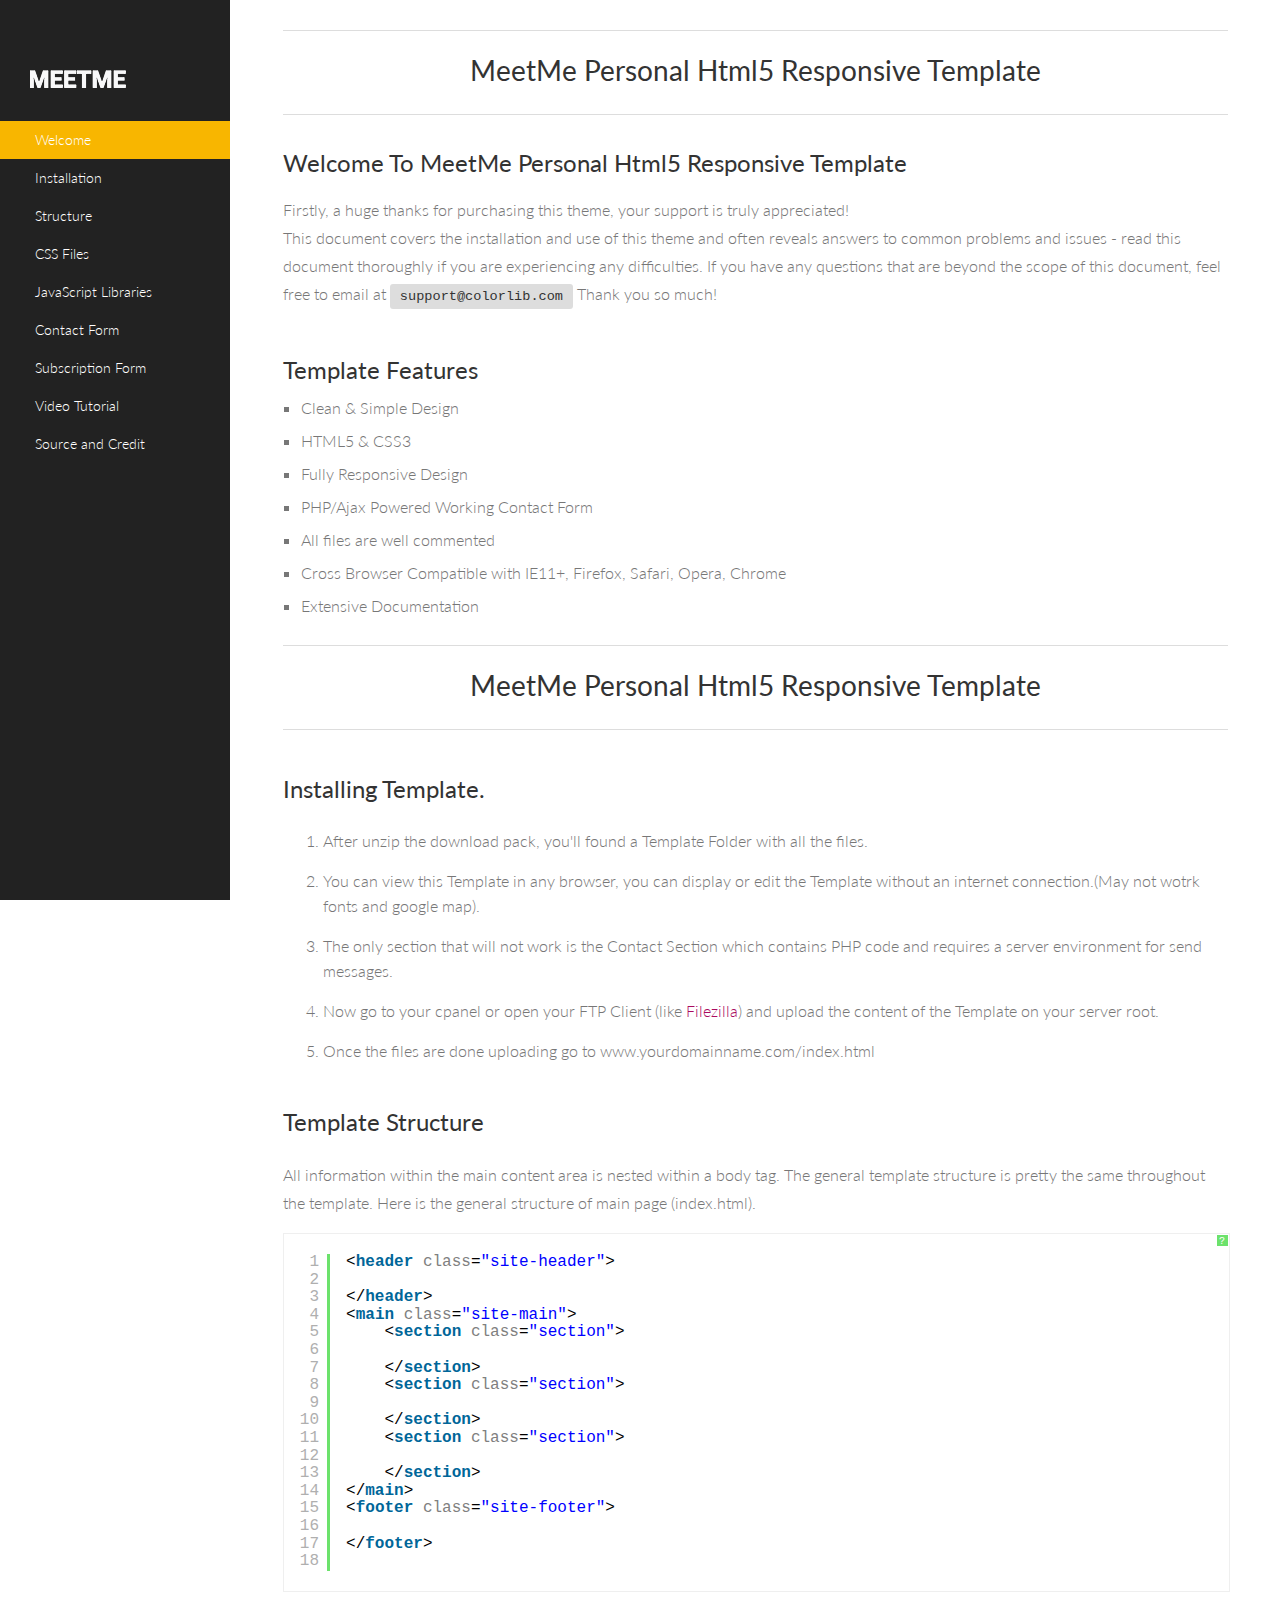
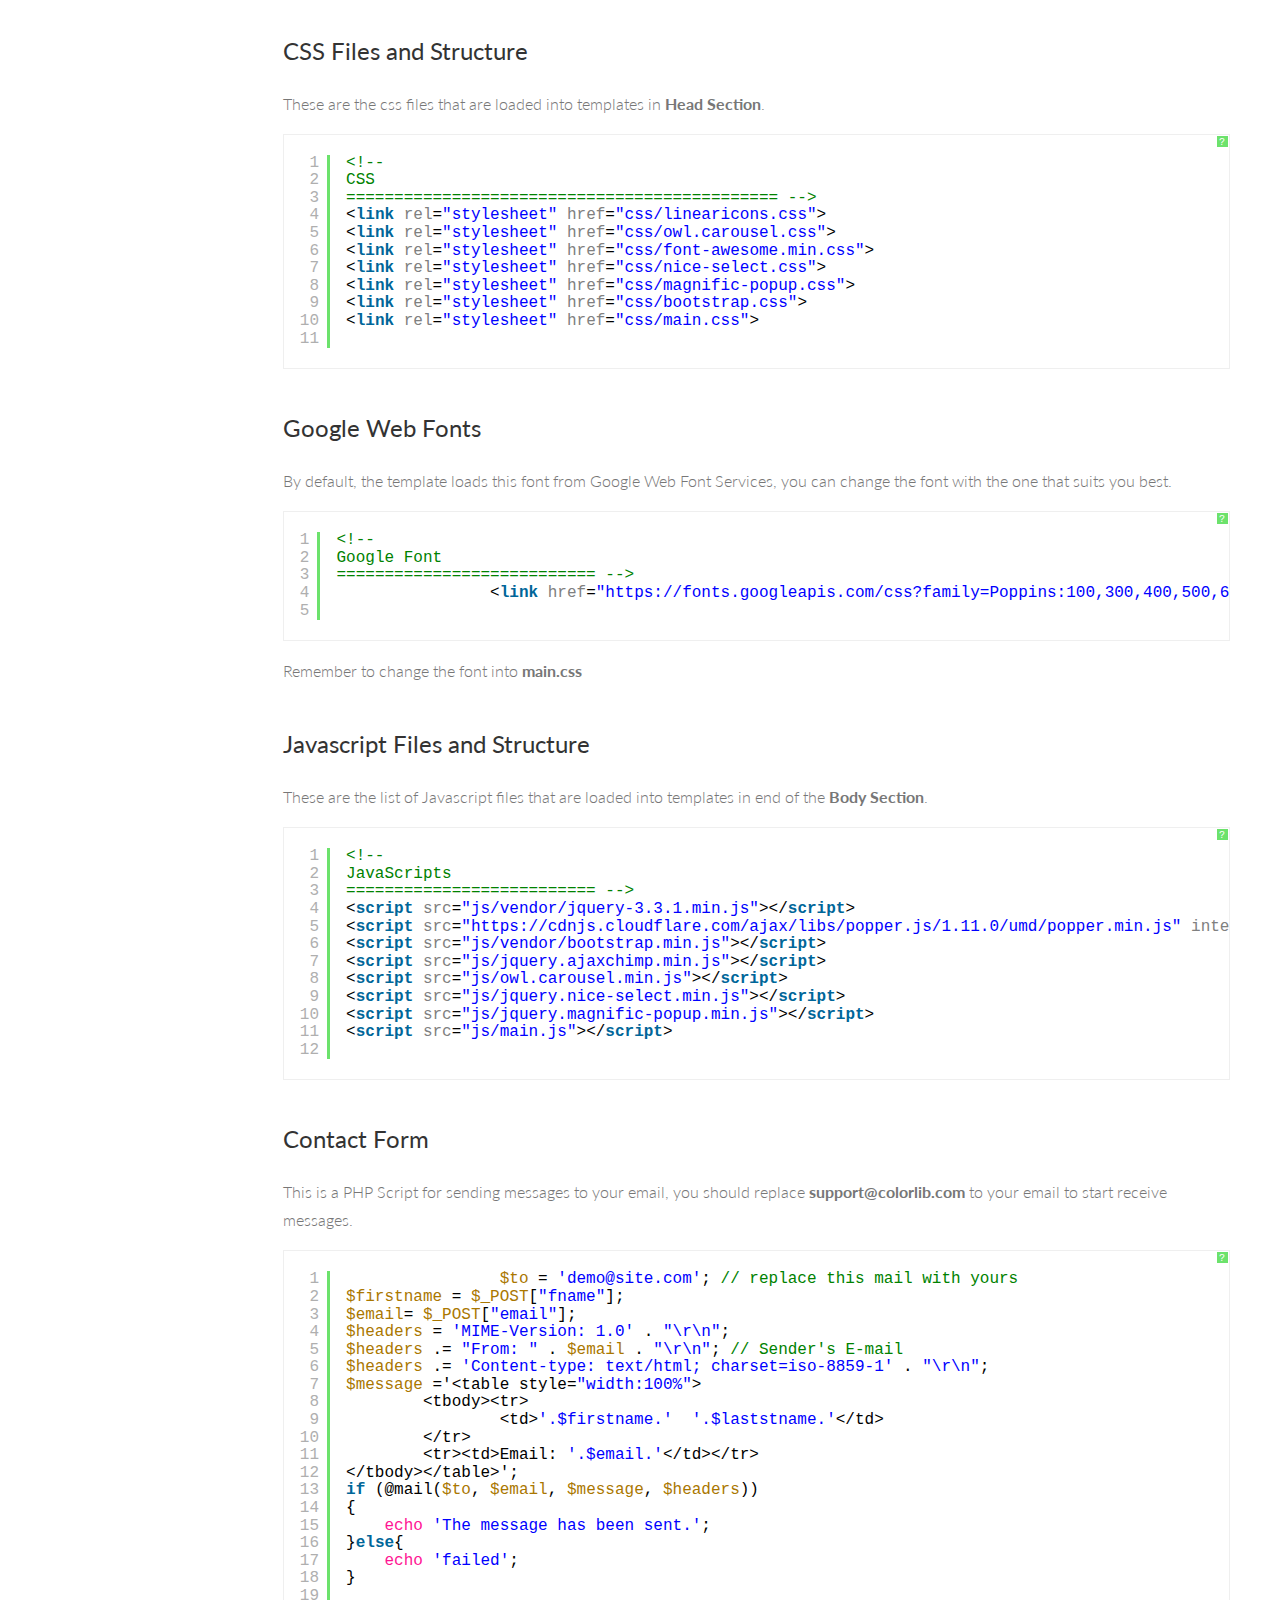
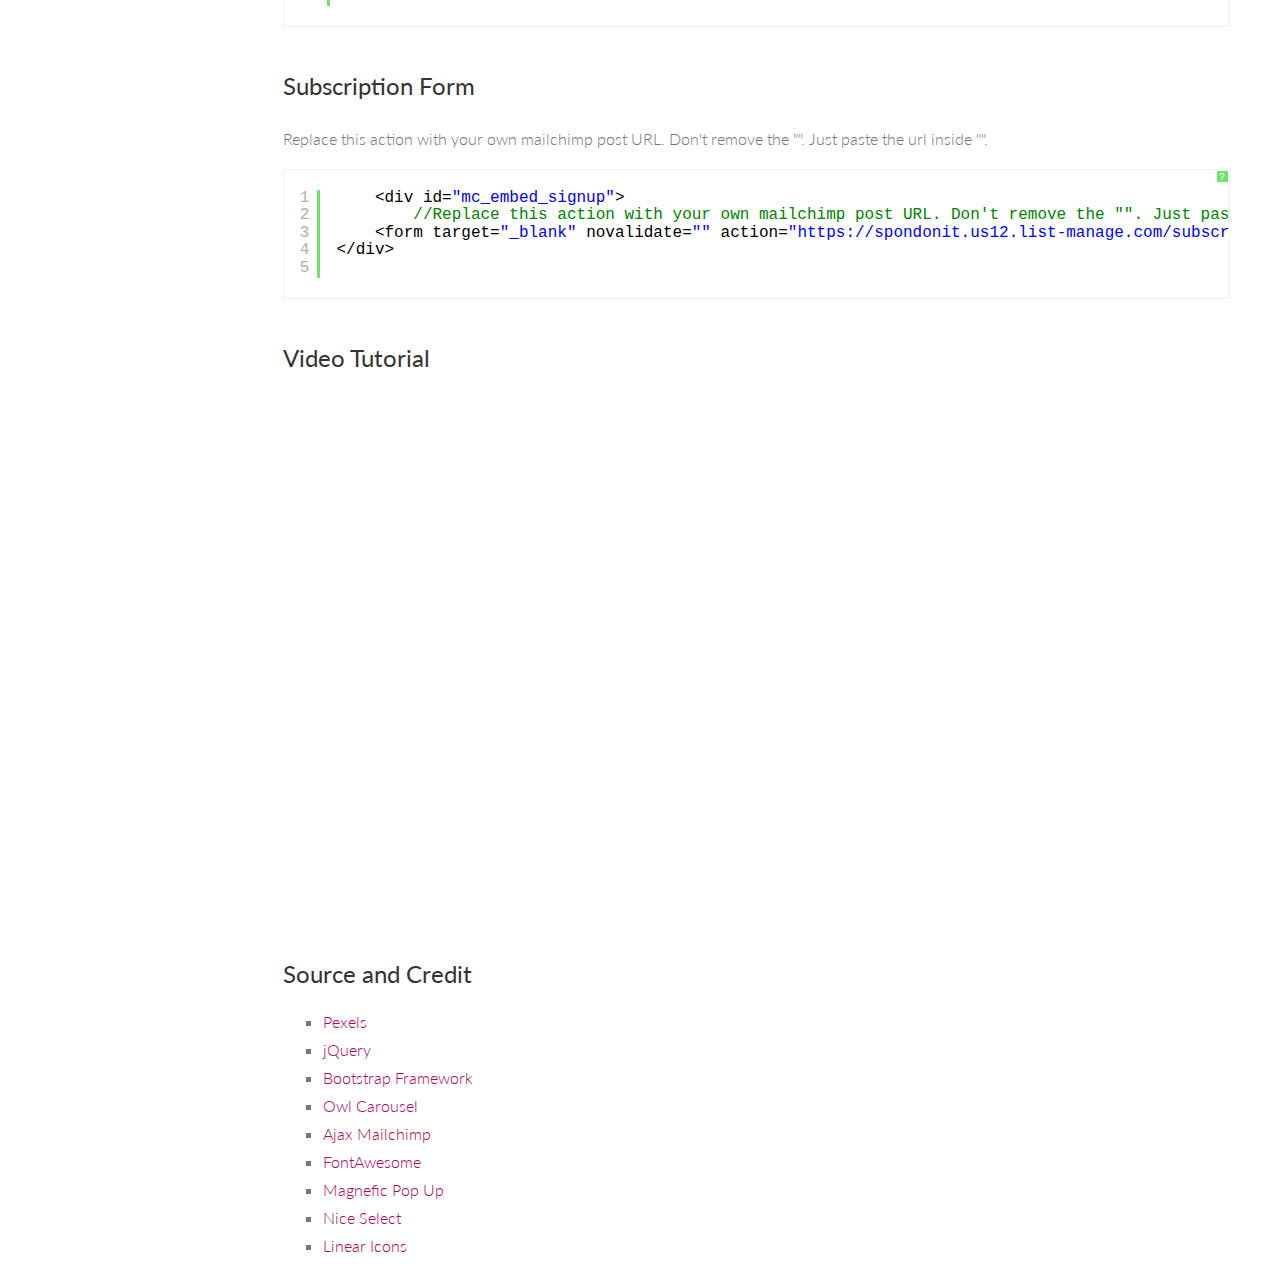
==== MeetMe-doc/index.html @ 57470199 "Initial commit with original template" ====
<!DOCTYPE html>
<!--[if lt IE 7]>      <html class="no-js lt-ie9 lt-ie8 lt-ie7"> <![endif]-->
<!--[if IE 7]>         <html class="no-js lt-ie9 lt-ie8"> <![endif]-->
<!--[if IE 8]>         <html class="no-js lt-ie9"> <![endif]-->
<!--[if gt IE 8]><!--> <html class="no-js"> <!--<![endif]-->
<head>
	<meta charset="utf-8">
	<title>MeetMe Personal</title>
	<meta name="description" content="">
	<!-- Mobile Specific Meta -->
	<meta name="viewport" content="width=device-width, initial-scale=1">
	
	<!-- <link rel="shortcut icon" href="img/favicon.png"> -->
	
	<link href='http://fonts.googleapis.com/css?family=Lato:300,400,700' rel='stylesheet'>
	
	<!-- Syntax Highlighter -->
	<link rel="stylesheet" type="text/css" href="syntax-highlighter/styles/shCore.css" media="all">
	<link rel="stylesheet" type="text/css" href="syntax-highlighter/styles/shThemeDefault.css" media="all">
	
	<!-- Font Awesome CSS-->
	<link rel="stylesheet" href="css/font-awesome.min.css">
	<!-- Normalize/Reset CSS-->
	<link rel="stylesheet" href="css/normalize.min.css">
	<!-- Main CSS-->
	<link rel="stylesheet" href="css/main.css">
	
</head>

<body id="welcome">
	
	<aside class="left-sidebar">
		<div class="logo">
			<a href="#welcome">
				<img src="img/logo.png" alt="">
			</a>
		</div>
		<nav class="left-nav">
			<ul id="nav">
				<li class="current"><a href="#welcome">Welcome</a></li>
				<li><a href="#installation">Installation</a></li>
				<li><a href="#tmpl-structure">Structure</a></li>
				<li><a href="#css-structure">CSS Files</a></li>
				<li><a href="#javascript">JavaScript Libraries</a></li>
				<li><a href="#contact-form">Contact Form</a></li>
				<li><a href="#subscription-form">Subscription Form</a></li>
				<li><a href="#video">Video Tutorial</a></li>
				<li><a href="#credit">Source and Credit</a></li>
			</ul>
		</nav>
	</aside>
	
	<div id="main-wrapper">
		<div class="main-content">
			<section id="welcome">
				<div class="content-header">
					<h1>MeetMe Personal Html5 Responsive Template</h1>
				</div>
				<div class="welcome">
					
					<h2 class="twenty">Welcome To MeetMe Personal Html5 Responsive Template</h2>
					<p>Firstly, a huge thanks for purchasing this theme, your support is truly appreciated!</p>
					<p>This document covers the installation and use of this theme and often reveals answers to common problems and issues - read this document thoroughly if you are experiencing any difficulties. If you have any questions that are beyond the scope of this document, feel free to email at <code><a href="mailto:support@colorlib.com">support@colorlib.com</a></code> Thank you so much!</p>
				</div>
				
				<div class="features">
					<h2 class="twenty">Template Features</h2>
					
					<ul>
						<li>Clean &amp; Simple Design</li>
						<li>HTML5 &amp; CSS3</li>
						<li>Fully Responsive Design</li>
						<li>PHP/Ajax Powered Working Contact Form</li>
						<li>All files are well commented</li>
						<li>Cross Browser Compatible with IE11+, Firefox, Safari, Opera, Chrome</li>
						<li>Extensive Documentation</li>
					</ul>
				</div>
			</section>
			
			<section id="installation">
				<div class="content-header">
					<h1>MeetMe Personal Html5 Responsive Template</h1>
				</div>
				<h2 class="title">Installing Template.</h2>
				
				<div class="section-content">
					<ol>
						<li>After unzip the download pack, you'll found a Template Folder with all the files.</li>
						<li>You can view this Template in any browser, you can display or edit the Template without an internet connection.(May not wotrk fonts and google map).</li>
						<li>The only section that will not work is the Contact Section which contains PHP code and requires a server environment for send messages.</li>
						<li>Now go to your cpanel or open your FTP Client (like <a target="_blank" href="https://filezilla-project.org/download.php">Filezilla</a>) and upload the content of the Template on your server root.</li>
						<li>Once the files are done uploading go to www.yourdomainname.com/index.html</li>
					</ol>
				</div>
				
			</section>
			<section id="tmpl-structure">
				<h2 class="title">Template Structure</h2>
				<p class="fifteen">All information within the main content area is nested within a body tag. The general template structure is pretty the same throughout the template. Here is the general structure of main page (index.html).</p>
				            <pre class="brush: html">
					                <header class="site-header">
						                
					                </header>
					                <main class="site-main">
						                <section class="section">
							                
						                </section>
						                <section class="section">
							                
						                </section>
						                <section class="section">
							                
						                </section>
					                </main>
					                <footer class="site-footer">
						                
					                </footer>
				</pre>
			</section>
			<section id="css-structure">
				<h2 class="title">CSS Files and Structure</h2>
				<p class="fifteen">These are the css files that are loaded into templates in <strong>Head Section</strong>.</p>
				            <pre class="brush: html">
					<!--
					CSS
					============================================= -->
					<link rel="stylesheet" href="css/linearicons.css">
					<link rel="stylesheet" href="css/owl.carousel.css">
					<link rel="stylesheet" href="css/font-awesome.min.css">
					<link rel="stylesheet" href="css/nice-select.css">
					<link rel="stylesheet" href="css/magnific-popup.css">
					<link rel="stylesheet" href="css/bootstrap.css">
					<link rel="stylesheet" href="css/main.css">
				</pre>
				
				<h2 class="title">Google Web Fonts</h2>
				
				<p>By default, the template loads this font from Google Web Font Services, you can change the font with the one that suits you best.</p>
				
				            <pre class="brush:html">                
					<!--
					Google Font
					=========================== -->
					                <link href="https://fonts.googleapis.com/css?family=Poppins:100,300,400,500,600" rel="stylesheet"> 
				</pre>
				
				<p class="twenty">Remember to change the font into <strong>main.css</strong></p>
			</section>
			
			<section id="javascript">
				<h2 class="title">Javascript Files and Structure</h2>
				
				<p class="fifteen">These are the list of Javascript files that are loaded into templates in end of the <strong>Body Section</strong>.
					
					            <pre class="brush: html">
						<!--
						JavaScripts
						========================== -->
						<script src="js/vendor/jquery-3.3.1.min.js"></script>
						<script src="https://cdnjs.cloudflare.com/ajax/libs/popper.js/1.11.0/umd/popper.min.js" integrity="sha384-b/U6ypiBEHpOf/4+1nzFpr53nxSS+GLCkfwBdFNTxtclqqenISfwAzpKaMNFNmj4" crossorigin="anonymous"></script>
						<script src="js/vendor/bootstrap.min.js"></script>
						<script src="js/jquery.ajaxchimp.min.js"></script>
						<script src="js/owl.carousel.min.js"></script>
						<script src="js/jquery.nice-select.min.js"></script>
						<script src="js/jquery.magnific-popup.min.js"></script>
						<script src="js/main.js"></script>
					</pre>
				</section>
				
				<section id="contact-form">
					<h2 class="title"> Contact Form </h2>
					<p>This is a PHP Script for sending messages to your email, you should replace <strong>support@colorlib.com</strong> to your email to start receive messages.</p>
					            <pre class="brush:php">
						                    $to = 'demo@site.com'; // replace this mail with yours
						    $firstname = $_POST["fname"];
						    $email= $_POST["email"];
						    $headers = 'MIME-Version: 1.0' . "\r\n";
						    $headers .= "From: " . $email . "\r\n"; // Sender's E-mail
						    $headers .= 'Content-type: text/html; charset=iso-8859-1' . "\r\n";
						    $message ='<table style="width:100%">
							        <tr>
								            <td>'.$firstname.'  '.$laststname.'</td>
							        </tr>
							        <tr><td>Email: '.$email.'</td></tr>
						    </table>';
						    if (@mail($to, $email, $message, $headers))
						    {
						        echo 'The message has been sent.';
						    }else{
						        echo 'failed';
						    }
					</pre>
				</section>
				<section id="subscription-form">
					<h2 class="title"> Subscription Form </h2>
					<p>Replace this action with your own mailchimp post URL. Don't remove the "". Just paste the url inside "".</p>
					            <pre class="brush: javascript">
						        <div id="mc_embed_signup">
							        //Replace this action with your own mailchimp post URL. Don't remove the "". Just paste the url inside "".
						        <form target="_blank" novalidate action="https://spondonit.us12.list-manage.com/subscribe/post?u=1462626880ade1ac87bd9c93a&id=92a4423d01" method="get" class="subscription relative d-flex justify-content-center"></form>
					        </div>
				</pre>
			</section>
			<section id="video">
				<h2 class="title"> Video Tutorial </h2>
				<!-- 21:9 aspect ratio -->
				<div class="embed-responsive embed-responsive-21by9">
					<iframe class="embed-responsive-item" width="100%" height="515" src="https://www.youtube.com/embed/i7_PRPLOxVE?rel=0&amp;controls=0&amp;showinfo=0" frameborder="0" allowfullscreen></iframe>
				</div>
			</section>
			<section id="credit">
				<h2 class="title">Source and Credit</h2>
				<div class="script-source">
					<ul>
						<li><a target="_blank" href="http://www.pexels.com">Pexels</a></li>
						<li><a target="_blank" href="http://jquery.com/">jQuery</a></li>
						<li><a target="_blank" href="http://getbootstrap.com">Bootstrap Framework</a></li>
						<li><a target="_blank" href="http://www.owlgraphic.com/owlcarousel">Owl Carousel</a></li>
						<li><a target="_blank" href="https://github.com/iamMonzurul/jQuery-AJAX-MailChimp">Ajax Mailchimp</a></li>
						<li><a target="_blank" href="http://fontawesome.io/">FontAwesome</a></li>
						<li><a target="_blank" href="http://dimsemenov.com/plugins/magnific-popup/">Magnefic Pop Up</a></li>
						<li><a target="_blank" href="http://hernansartorio.com/jquery-nice-select/">Nice Select</a></li>
						<li><a target="_blank" href="https://linearicons.com/">Linear Icons</a></li>
					</ul>
				</div>
			</section>
		</div>
	</div>
	
	
	<!-- Essential JavaScript Libraries
	==============================================-->
	<script type="text/javascript" src="js/jquery-1.11.0.min.js"></script>
	<script type="text/javascript" src="js/jquery.nav.js"></script>
	<script type="text/javascript" src="syntax-highlighter/scripts/shCore.js"></script>
	<script type="text/javascript" src="syntax-highlighter/scripts/shBrushXml.js"></script>
	<script type="text/javascript" src="syntax-highlighter/scripts/shBrushCss.js"></script>
	<script type="text/javascript" src="syntax-highlighter/scripts/shBrushJScript.js"></script>
	<script type="text/javascript" src="syntax-highlighter/scripts/shBrushPhp.js"></script>
	<script type="text/javascript">
	SyntaxHighlighter.all()
	</script>
	<script type="text/javascript" src="js/custom.js"></script>
	
</body>
</html>
---- MeetMe-doc/syntax-highlighter/styles/shCore.css ----
/**
 * SyntaxHighlighter
 * http://alexgorbatchev.com/SyntaxHighlighter
 *
 * SyntaxHighlighter is donationware. If you are using it, please donate.
 * http://alexgorbatchev.com/SyntaxHighlighter/donate.html
 *
 * @version
 * 3.0.83 (July 02 2010)
 * 
 * @copyright
 * Copyright (C) 2004-2010 Alex Gorbatchev.
 *
 * @license
 * Dual licensed under the MIT and GPL licenses.
 */
.syntaxhighlighter a,
.syntaxhighlighter div,
.syntaxhighlighter code,
.syntaxhighlighter table,
.syntaxhighlighter table td,
.syntaxhighlighter table tr,
.syntaxhighlighter table tbody,
.syntaxhighlighter table thead,
.syntaxhighlighter table caption,
.syntaxhighlighter textarea {
  -moz-border-radius: 0 0 0 0 !important;
  -webkit-border-radius: 0 0 0 0 !important;
  background: none !important;
  border: 0 !important;
  bottom: auto !important;
  float: none !important;
  height: auto !important;
  left: auto !important;
  line-height: 1.1em !important;
  margin: 0 !important;
  outline: 0 !important;
  overflow: visible !important;
  padding: 0 !important;
  position: static !important;
  right: auto !important;
  text-align: left !important;
  top: auto !important;
  vertical-align: baseline !important;
  width: auto !important;
  box-sizing: content-box !important;
  font-family: "Consolas", "Bitstream Vera Sans Mono", "Courier New", Courier, monospace !important;
  font-weight: normal !important;
  font-style: normal !important;
  font-size: 1em !important;
  min-height: inherit !important;
  min-height: auto !important;
}

.syntaxhighlighter {
  width: 100% !important;
  margin: 1em 0 1em 0 !important;
  position: relative !important;
  overflow: auto !important;
  font-size: 1em !important;
}
.syntaxhighlighter.source {
  overflow: hidden !important;
}
.syntaxhighlighter .bold {
  font-weight: bold !important;
}
.syntaxhighlighter .italic {
  font-style: italic !important;
}
.syntaxhighlighter .line {
  white-space: pre !important;
}
.syntaxhighlighter table {
  width: 100% !important;
}
.syntaxhighlighter table caption {
  text-align: left !important;
  padding: .5em 0 0.5em 1em !important;
}
.syntaxhighlighter table td.code {
  width: 100% !important;
}
.syntaxhighlighter table td.code .container {
  position: relative !important;
}
.syntaxhighlighter table td.code .container textarea {
  box-sizing: border-box !important;
  position: absolute !important;
  left: 0 !important;
  top: 0 !important;
  width: 100% !important;
  height: 100% !important;
  border: none !important;
  background: white !important;
  padding-left: 1em !important;
  overflow: hidden !important;
  white-space: pre !important;
}
.syntaxhighlighter table td.gutter .line {
  text-align: right !important;
  padding: 0 0.5em 0 1em !important;
}
.syntaxhighlighter table td.code .line {
  padding: 0 1em !important;
}
.syntaxhighlighter.nogutter td.code .container textarea, .syntaxhighlighter.nogutter td.code .line {
  padding-left: 0em !important;
}
.syntaxhighlighter.show {
  display: block !important;
}
.syntaxhighlighter.collapsed table {
  display: none !important;
}
.syntaxhighlighter.collapsed .toolbar {
  padding: 0.1em 0.8em 0em 0.8em !important;
  font-size: 1em !important;
  position: static !important;
  width: auto !important;
  height: auto !important;
}
.syntaxhighlighter.collapsed .toolbar span {
  display: inline !important;
  margin-right: 1em !important;
}
.syntaxhighlighter.collapsed .toolbar span a {
  padding: 0 !important;
  display: none !important;
}
.syntaxhighlighter.collapsed .toolbar span a.expandSource {
  display: inline !important;
}
.syntaxhighlighter .toolbar {
  position: absolute !important;
  right: 1px !important;
  top: 1px !important;
  width: 11px !important;
  height: 11px !important;
  font-size: 10px !important;
  z-index: 10 !important;
}
.syntaxhighlighter .toolbar span.title {
  display: inline !important;
}
.syntaxhighlighter .toolbar a {
  display: block !important;
  text-align: center !important;
  text-decoration: none !important;
  padding-top: 1px !important;
}
.syntaxhighlighter .toolbar a.expandSource {
  display: none !important;
}
.syntaxhighlighter.ie {
  font-size: .9em !important;
  padding: 1px 0 1px 0 !important;
}
.syntaxhighlighter.ie .toolbar {
  line-height: 8px !important;
}
.syntaxhighlighter.ie .toolbar a {
  padding-top: 0px !important;
}
.syntaxhighlighter.printing .line.alt1 .content,
.syntaxhighlighter.printing .line.alt2 .content,
.syntaxhighlighter.printing .line.highlighted .number,
.syntaxhighlighter.printing .line.highlighted.alt1 .content,
.syntaxhighlighter.printing .line.highlighted.alt2 .content {
  background: none !important;
}
.syntaxhighlighter.printing .line .number {
  color: #bbbbbb !important;
}
.syntaxhighlighter.printing .line .content {
  color: black !important;
}
.syntaxhighlighter.printing .toolbar {
  display: none !important;
}
.syntaxhighlighter.printing a {
  text-decoration: none !important;
}
.syntaxhighlighter.printing .plain, .syntaxhighlighter.printing .plain a {
  color: black !important;
}
.syntaxhighlighter.printing .comments, .syntaxhighlighter.printing .comments a {
  color: #008200 !important;
}
.syntaxhighlighter.printing .string, .syntaxhighlighter.printing .string a {
  color: blue !important;
}
.syntaxhighlighter.printing .keyword {
  color: #006699 !important;
  font-weight: bold !important;
}
.syntaxhighlighter.printing .preprocessor {
  color: gray !important;
}
.syntaxhighlighter.printing .variable {
  color: #aa7700 !important;
}
.syntaxhighlighter.printing .value {
  color: #009900 !important;
}
.syntaxhighlighter.printing .functions {
  color: #ff1493 !important;
}
.syntaxhighlighter.printing .constants {
  color: #0066cc !important;
}
.syntaxhighlighter.printing .script {
  font-weight: bold !important;
}
.syntaxhighlighter.printing .color1, .syntaxhighlighter.printing .color1 a {
  color: gray !important;
}
.syntaxhighlighter.printing .color2, .syntaxhighlighter.printing .color2 a {
  color: #ff1493 !important;
}
.syntaxhighlighter.printing .color3, .syntaxhighlighter.printing .color3 a {
  color: red !important;
}
.syntaxhighlighter.printing .break, .syntaxhighlighter.printing .break a {
  color: black !important;
}
---- MeetMe-doc/syntax-highlighter/styles/shThemeDefault.css ----
/**
 * SyntaxHighlighter
 * http://alexgorbatchev.com/SyntaxHighlighter
 *
 * SyntaxHighlighter is donationware. If you are using it, please donate.
 * http://alexgorbatchev.com/SyntaxHighlighter/donate.html
 *
 * @version
 * 3.0.83 (July 02 2010)
 * 
 * @copyright
 * Copyright (C) 2004-2010 Alex Gorbatchev.
 *
 * @license
 * Dual licensed under the MIT and GPL licenses.
 */
.syntaxhighlighter {
  background-color: white !important;
  max-height:450px;
}
.syntaxhighlighter .line.alt1 {
  background-color: white !important;
}
.syntaxhighlighter .line.alt2 {
  background-color: white !important;
}
.syntaxhighlighter .line.highlighted.alt1, .syntaxhighlighter .line.highlighted.alt2 {
  background-color: #e0e0e0 !important;
}
.syntaxhighlighter .line.highlighted.number {
  color: black !important;
}
.syntaxhighlighter table caption {
  color: black !important;
}
.syntaxhighlighter .gutter {
  color: #afafaf !important;
}
.syntaxhighlighter .gutter .line {
  border-right: 3px solid #6ce26c !important;
}
.syntaxhighlighter .gutter .line.highlighted {
  background-color: #6ce26c !important;
  color: white !important;
}
.syntaxhighlighter.printing .line .content {
  border: none !important;
}
.syntaxhighlighter.collapsed {
  overflow: visible !important;
}
.syntaxhighlighter.collapsed .toolbar {
  color: blue !important;
  background: white !important;
  border: 1px solid #6ce26c !important;
}
.syntaxhighlighter.collapsed .toolbar a {
  color: blue !important;
}
.syntaxhighlighter.collapsed .toolbar a:hover {
  color: red !important;
}
.syntaxhighlighter .toolbar {
  color: white !important;
  background: #6ce26c !important;
  border: none !important;
}
.syntaxhighlighter .toolbar a {
  color: white !important;
}
.syntaxhighlighter .toolbar a:hover {
  color: black !important;
}
.syntaxhighlighter .plain, .syntaxhighlighter .plain a {
  color: black !important;
}
.syntaxhighlighter .comments, .syntaxhighlighter .comments a {
  color: #008200 !important;
}
.syntaxhighlighter .string, .syntaxhighlighter .string a {
  color: blue !important;
}
.syntaxhighlighter .keyword {
  color: #006699 !important;
}
.syntaxhighlighter .preprocessor {
  color: gray !important;
}
.syntaxhighlighter .variable {
  color: #aa7700 !important;
}
.syntaxhighlighter .value {
  color: #009900 !important;
}
.syntaxhighlighter .functions {
  color: #ff1493 !important;
}
.syntaxhighlighter .constants {
  color: #0066cc !important;
}
.syntaxhighlighter .script {
  font-weight: bold !important;
  color: #006699 !important;
  background-color: none !important;
}
.syntaxhighlighter .color1, .syntaxhighlighter .color1 a {
  color: gray !important;
}
.syntaxhighlighter .color2, .syntaxhighlighter .color2 a {
  color: #ff1493 !important;
}
.syntaxhighlighter .color3, .syntaxhighlighter .color3 a {
  color: red !important;
}

.syntaxhighlighter .keyword {
  font-weight: bold !important;
}
---- MeetMe-doc/css/main.css ----
body{
	background-color:#FFF;
    font-family: "Lato", sans-serif;
    font-weight: 300;
	font-size:16px;
	line-height:18px;
	color:#777;
}

p{
	margin:0;
}

a {
    color: #aa0a5f;
}

a, a:hover, a:focus{
	text-decoration: none;
	outline: 0;
}
h1, h2, h3,
h4, h5, h6 {
    color: #333;
	margin:0;
    font-weight: normal;
}

h1 { font-size: 28px;}
h2 { font-size: 24px;}
h3 { font-size: 18px;}
h5 { font-size: 16px;}
h6 { font-size: 14px;}

strong {
  letter-s;;Dacing: 1px;
}

code {
  background-color: #ddd;
  border-radius: 3px;
  color: #000;
  font-size: 85%;
  margin: 0;
  padding: 5px 10px;
}

code a {
    color: #333;
}

code a:hover {
    text-decoration: underline;
}

section p {
  line-height: 28px;
}

.clearfix:before,
.clearfix:after {
    content: " ";
    display: table;
}
.clearfix:after {
    clear: both;
}
.clearfix {
    *zoom: 1;
}

.tan {
  margin-bottom: 10px;
}

.fifteen{
    margin-bottom: 15px;
}

.twenty{
    margin-bottom: 20px;
}

.center {
    text-align: center;
}

.title {
    margin: 50px 0 30px;
}

.syntaxhighlighter {
    border: 1px solid #efefef;
    max-height: 100% !important;
    padding: 20px 0;
}


.main-content section {
  margin: 0 5%;
}


.left-sidebar {
    background-color: #222;
    float: left;
    min-height: 100%;
    position: fixed;
    width: 18%;
}

.logo {
    padding-bottom: 30px;
    padding-left: 30px;
    padding-top: 70px;
}

.left-nav ul {
    margin: 0;
    padding: 0;
    font-size: 14px;
}

.left-nav ul li a {
    color: #fff;
    display: block;
    padding: 10px 35px;
    -webkit-transition: all 0.3s ease-in 0s;
       -moz-transition: all 0.3s ease-in 0s;
        -ms-transition: all 0.3s ease-in 0s;
         -o-transition: all 0.3s ease-in 0s;
            transition: all 0.3s ease-in 0s;
}

.left-nav ul li a:hover, .left-nav ul li .current {
    background-color: #f8b600;
    color: #fff;
}


#main-wrapper {
    float: left;
    margin-left: 18%;
    width: 82%;
}

.content-header {
    border-bottom: 1px solid #ddd;
    border-top: 1px solid #ddd;
    margin-top: 30px;
    padding: 30px 0 35px;
    text-align: center;
}

.welcome {
    font-size: 16px;
    line-height: 26px;
    margin: 35px auto 0;
}

.features {
    margin-top: 50px;
}

.features ul li {
    list-style: square outside none;
    margin-bottom: 15px;
}

.features > ul {
    padding-left: 18px;
}

.author {
    border-bottom: 1px solid #ddd;
    border-top: 1px solid #ddd;
    margin-top: 50px;
    padding: 30px 0;
}

.author-info {
    font-size: 18px;
    line-height: 28px;
    margin: 0 auto;
    width: 50%;
}

.section-content {
    font-size: 16px;
    line-height: 25px;
}

.section-content li {
    margin-bottom: 15px;
}

.section-content a:hover {
    text-decoration: underline;
}

.script-source li {
    list-style: square outside none;
    margin-bottom: 10px;
}

#twitter-feed li,
#flickr li {
    line-height: 25px;
    margin-bottom: 10px;
}

#twitter-feed img {
    border: 1px solid #ddd;
    box-shadow: 2px 3px 3px #ddd;
    height: auto;
    margin-top: 10px;
    max-width: 100%;
}
---- MeetMe-doc/css/main.css ----
body{
	background-color:#FFF;
    font-family: "Lato", sans-serif;
    font-weight: 300;
	font-size:16px;
	line-height:18px;
	color:#777;
}

p{
	margin:0;
}

a {
    color: #aa0a5f;
}

a, a:hover, a:focus{
	text-decoration: none;
	outline: 0;
}
h1, h2, h3,
h4, h5, h6 {
    color: #333;
	margin:0;
    font-weight: normal;
}

h1 { font-size: 28px;}
h2 { font-size: 24px;}
h3 { font-size: 18px;}
h5 { font-size: 16px;}
h6 { font-size: 14px;}

strong {
  letter-s;;Dacing: 1px;
}

code {
  background-color: #ddd;
  border-radius: 3px;
  color: #000;
  font-size: 85%;
  margin: 0;
  padding: 5px 10px;
}

code a {
    color: #333;
}

code a:hover {
    text-decoration: underline;
}

section p {
  line-height: 28px;
}

.clearfix:before,
.clearfix:after {
    content: " ";
    display: table;
}
.clearfix:after {
    clear: both;
}
.clearfix {
    *zoom: 1;
}

.tan {
  margin-bottom: 10px;
}

.fifteen{
    margin-bottom: 15px;
}

.twenty{
    margin-bottom: 20px;
}

.center {
    text-align: center;
}

.title {
    margin: 50px 0 30px;
}

.syntaxhighlighter {
    border: 1px solid #efefef;
    max-height: 100% !important;
    padding: 20px 0;
}


.main-content section {
  margin: 0 5%;
}


.left-sidebar {
    background-color: #222;
    float: left;
    min-height: 100%;
    position: fixed;
    width: 18%;
}

.logo {
    padding-bottom: 30px;
    padding-left: 30px;
    padding-top: 70px;
}

.left-nav ul {
    margin: 0;
    padding: 0;
    font-size: 14px;
}

.left-nav ul li a {
    color: #fff;
    display: block;
    padding: 10px 35px;
    -webkit-transition: all 0.3s ease-in 0s;
       -moz-transition: all 0.3s ease-in 0s;
        -ms-transition: all 0.3s ease-in 0s;
         -o-transition: all 0.3s ease-in 0s;
            transition: all 0.3s ease-in 0s;
}

.left-nav ul li a:hover, .left-nav ul li .current {
    background-color: #f8b600;
    color: #fff;
}


#main-wrapper {
    float: left;
    margin-left: 18%;
    width: 82%;
}

.content-header {
    border-bottom: 1px solid #ddd;
    border-top: 1px solid #ddd;
    margin-top: 30px;
    padding: 30px 0 35px;
    text-align: center;
}

.welcome {
    font-size: 16px;
    line-height: 26px;
    margin: 35px auto 0;
}

.features {
    margin-top: 50px;
}

.features ul li {
    list-style: square outside none;
    margin-bottom: 15px;
}

.features > ul {
    padding-left: 18px;
}

.author {
    border-bottom: 1px solid #ddd;
    border-top: 1px solid #ddd;
    margin-top: 50px;
    padding: 30px 0;
}

.author-info {
    font-size: 18px;
    line-height: 28px;
    margin: 0 auto;
    width: 50%;
}

.section-content {
    font-size: 16px;
    line-height: 25px;
}

.section-content li {
    margin-bottom: 15px;
}

.section-content a:hover {
    text-decoration: underline;
}

.script-source li {
    list-style: square outside none;
    margin-bottom: 10px;
}

#twitter-feed li,
#flickr li {
    line-height: 25px;
    margin-bottom: 10px;
}

#twitter-feed img {
    border: 1px solid #ddd;
    box-shadow: 2px 3px 3px #ddd;
    height: auto;
    margin-top: 10px;
    max-width: 100%;
}
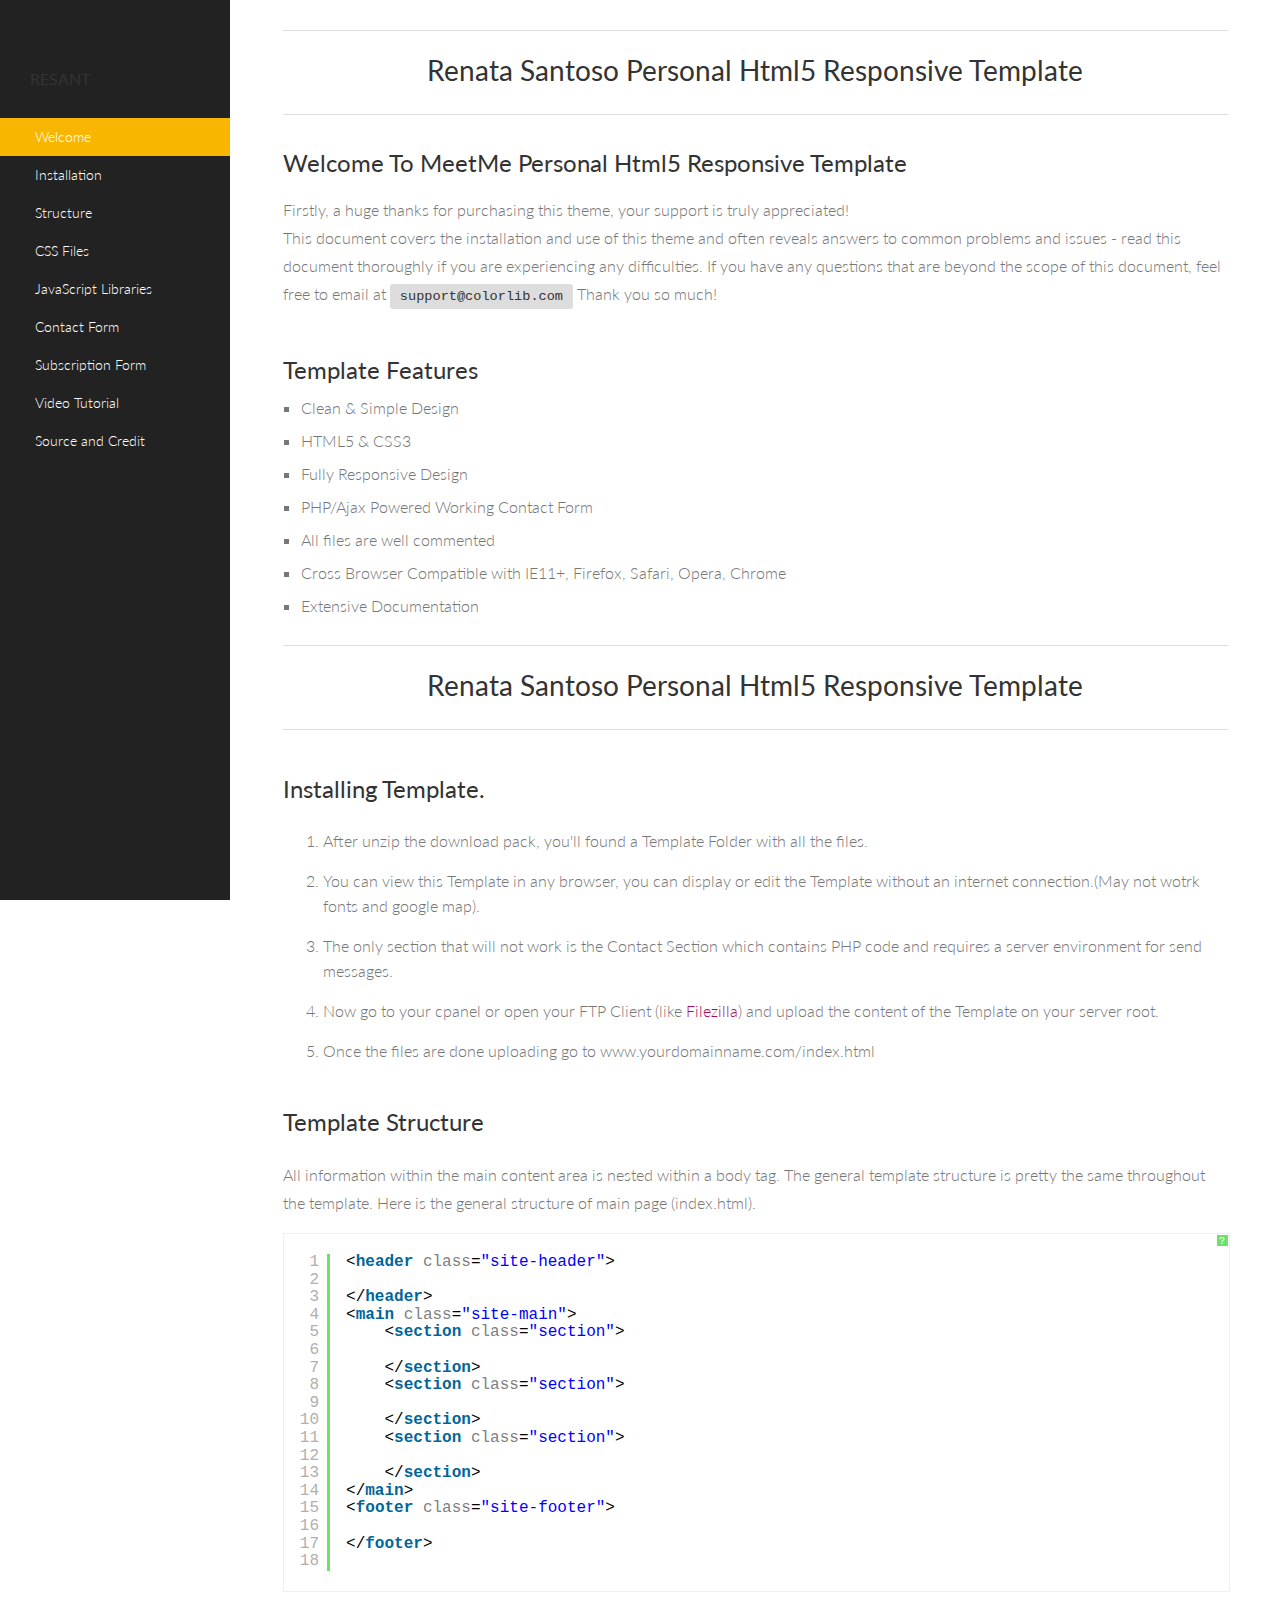
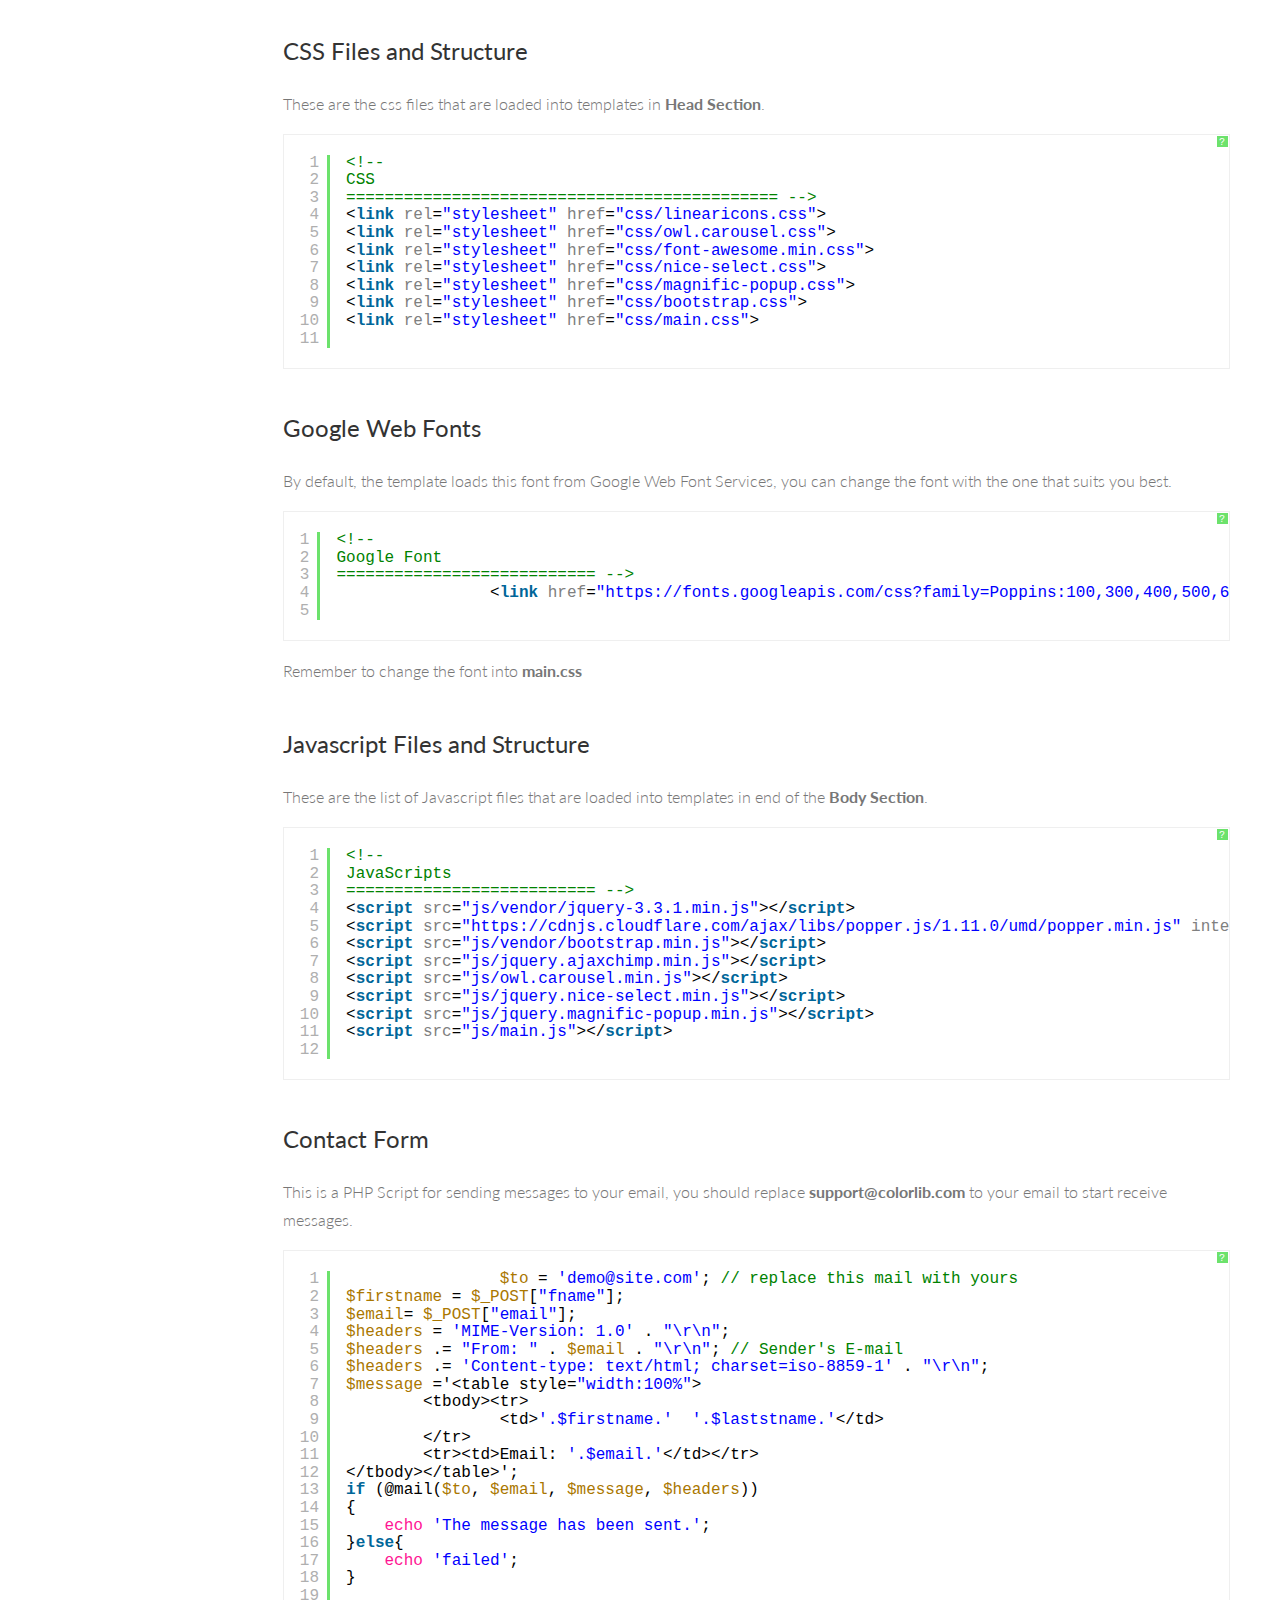
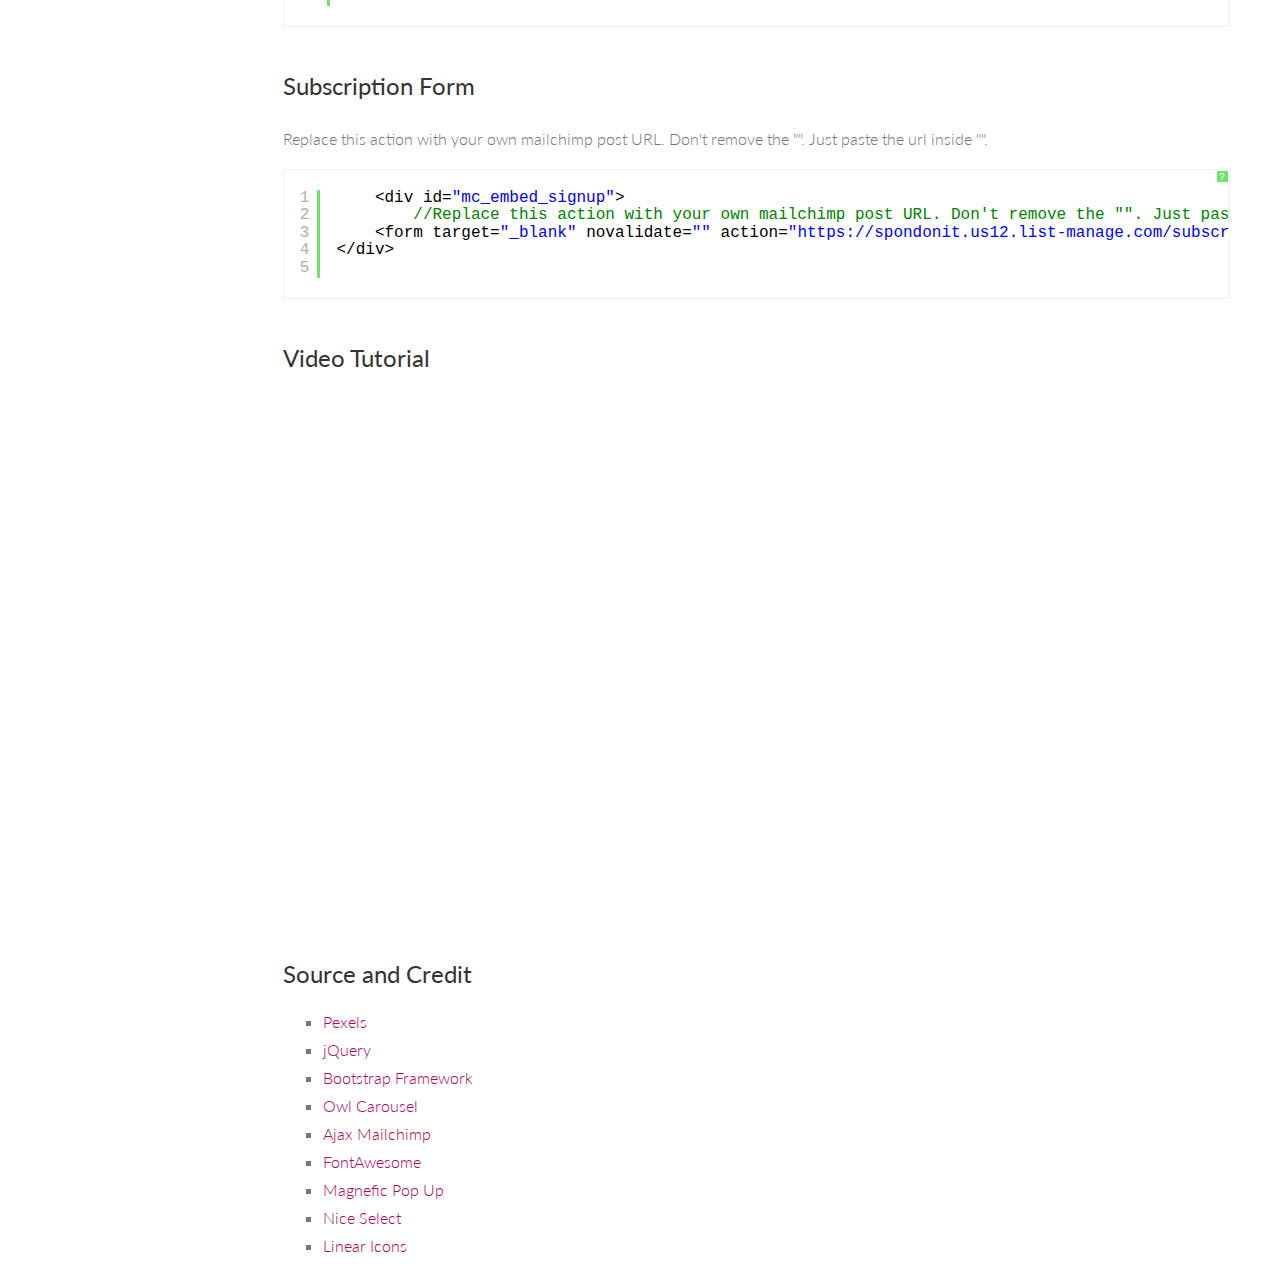
==== commit 8a5b3b68: "Update content from resant github pages" ====
--- a/MeetMe-doc/index.html
+++ b/MeetMe-doc/index.html
@@ -5,7 +5,7 @@
 <!--[if gt IE 8]><!--> <html class="no-js"> <!--<![endif]-->
 <head>
 	<meta charset="utf-8">
-	<title>MeetMe Personal</title>
+	<title>Renata Santoso Personal</title>
 	<meta name="description" content="">
 	<!-- Mobile Specific Meta -->
 	<meta name="viewport" content="width=device-width, initial-scale=1">
@@ -32,7 +32,8 @@
 	<aside class="left-sidebar">
 		<div class="logo">
 			<a href="#welcome">
-				<img src="img/logo.png" alt="">
+				<!-- <img src="img/logo.png" alt=""> -->
+				<h5>RESANT</h5>
 			</a>
 		</div>
 		<nav class="left-nav">
@@ -54,7 +55,7 @@
 		<div class="main-content">
 			<section id="welcome">
 				<div class="content-header">
-					<h1>MeetMe Personal Html5 Responsive Template</h1>
+					<h1>Renata Santoso Personal Html5 Responsive Template</h1>
 				</div>
 				<div class="welcome">
 					
@@ -80,7 +81,7 @@
 			
 			<section id="installation">
 				<div class="content-header">
-					<h1>MeetMe Personal Html5 Responsive Template</h1>
+					<h1>Renata Santoso Personal Html5 Responsive Template</h1>
 				</div>
 				<h2 class="title">Installing Template.</h2>
 				
